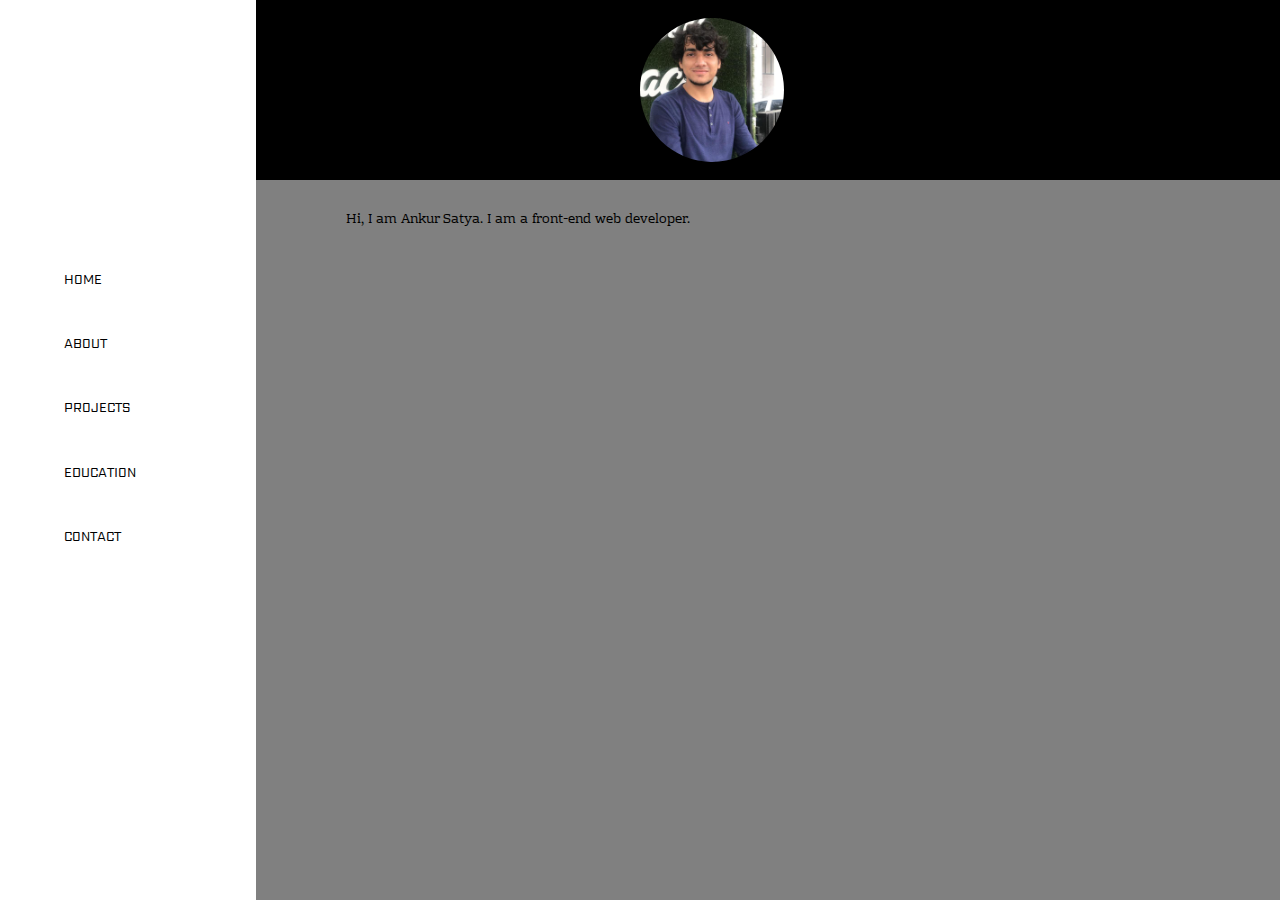
==== about.html @ 986ea1f9 "[Added about me page]" ====
<!DOCTYPE html>
<html>
    <head>
        <title>About Me</title>
        <link rel="stylesheet" href="about.css">
        <link href='https://fonts.googleapis.com/css?family=Rhodium Libre' rel='stylesheet'>
        <link href='https://fonts.googleapis.com/css?family=Sarpanch' rel='stylesheet'>
        <link rel="stylesheet" href="w3.css">
        <meta name="viewport" content="width=device-width, initial-scale=1.0, user-scalable=no">
    </head>
    <body>
        <div class="parent">
            <div class="info-bar">
                <a class="side-bar-element w3-animate-opacity" href="index.html">HOME</a>
                <a class="side-bar-element w3-animate-opacity">ABOUT</a>
                <a class="side-bar-element w3-animate-opacity">PROJECTS</a>
                <a class="side-bar-element w3-animate-opacity">EDUCATION</a>
                <a class="side-bar-element w3-animate-opacity">CONTACT</a>
            </div>
            <div class="about">
                <div class="about-child1">
                    <img src="profile-picture.jpeg" class="profile-picture w3-animate-opacity" alt="A guy with blue T-shirt and curly hair.">
                </div>
                <div class="about-child2">
                    <p class="paragraph">
                        Hi, I am Ankur Satya. I am a front-end web developer.
                    </p>
                </div>
            </div>
        </div> 
    </body>
</html>
---- about.css ----
:root{
    font-size: 1vw;
}

.parent{
    display: flex;
    flex-direction: row;
    width: 100vw;
    height: 100vh;
    }

    .info-bar{
        display: flex;
        width: 20vw;
        background-color: white;
        flex-direction: column;
        padding-top: 30vh;
        padding-right: 16vw;
    }

    .about{
        width: 80vw;
        }

        .about-child1{
            height: 20vh;
            background-color: black;
            padding-left: 30vw;
            padding-top: 2vh;
        }

        .about-child2{
            padding-top: 2vh;
            padding-left: 10vh;
            padding-right: 10vh;
            height: 80vh;
            background-color: gray;
        }

.side-bar-element{
    width: 80%;
    font-size: 1rem;
    font-family: 'Sarpanch';
    text-decoration: none;
    color: black;
    padding-left: 5vw;
    margin-bottom: 5vh;
}

.side-bar-element:hover{
    font-weight: 800;
    color: gray;
}

.profile-picture{
    object-fit: contain;
    width: 16vh;
    height: 16vh;
    border-radius: 50%;
}

.paragraph{
    font-size: 1rem;
    font-family: 'Rhodium Libre';
}
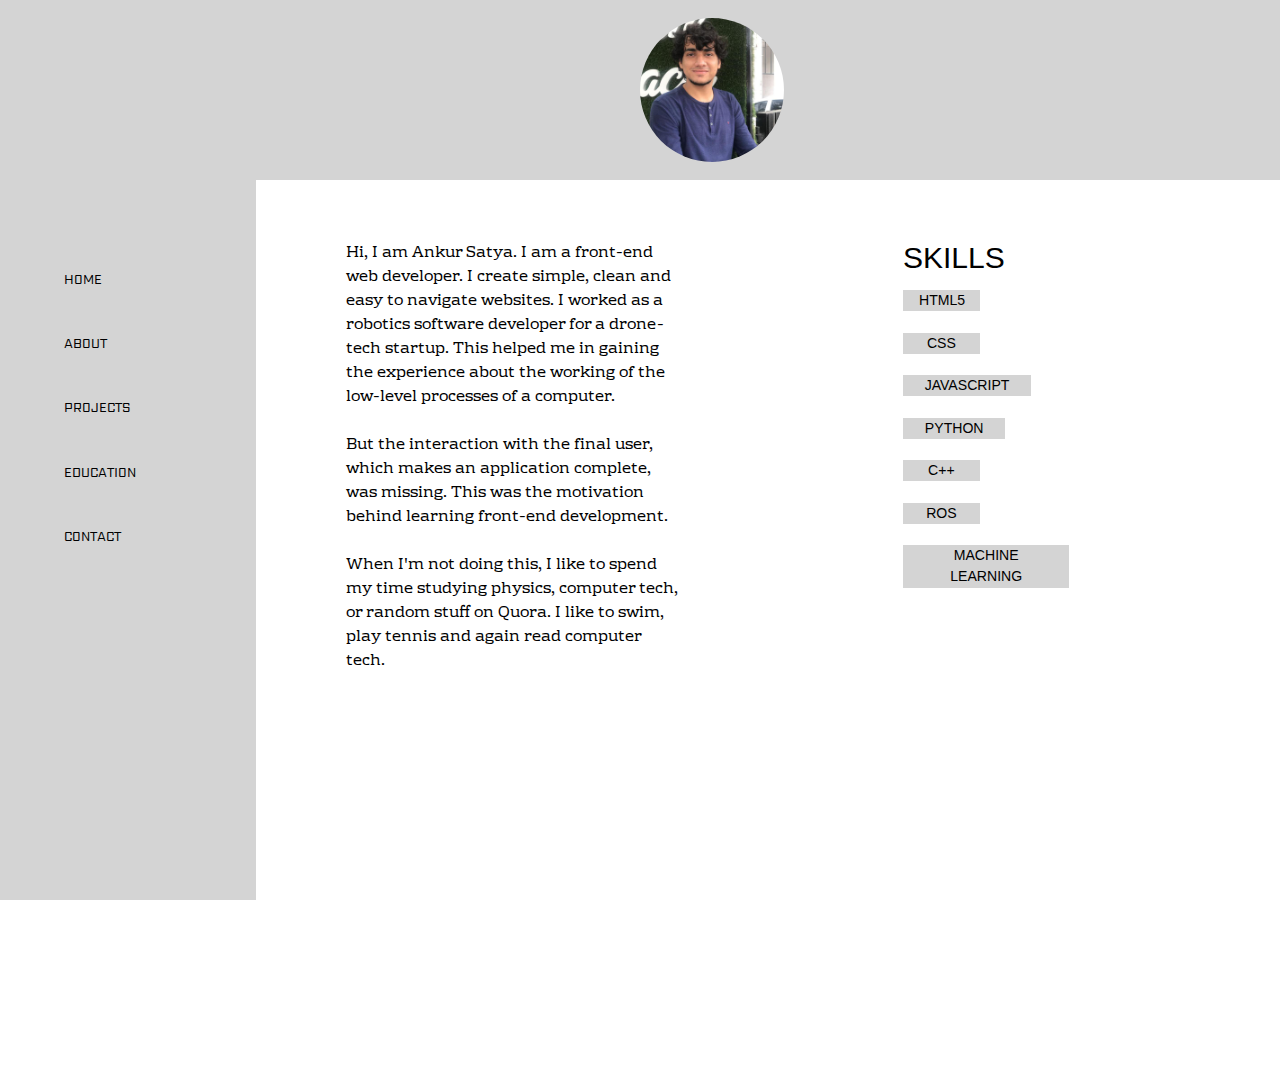
==== commit e8bbc249: "[Made about page responsive]" ====
--- a/about.html
+++ b/about.html
@@ -1,7 +1,7 @@
 <!DOCTYPE html>
 <html>
     <head>
-        <title>About Me</title>
+        <title>About</title>
         <link rel="stylesheet" href="about.css">
         <link href='https://fonts.googleapis.com/css?family=Rhodium Libre' rel='stylesheet'>
         <link href='https://fonts.googleapis.com/css?family=Sarpanch' rel='stylesheet'>
@@ -22,11 +22,50 @@
                     <img src="profile-picture.jpeg" class="profile-picture w3-animate-opacity" alt="A guy with blue T-shirt and curly hair.">
                 </div>
                 <div class="about-child2">
-                    <p class="paragraph">
-                        Hi, I am Ankur Satya. I am a front-end web developer.
-                    </p>
+                    <div class="about-child2-1">
+                        <p class="paragraph w3-animate-opacity">
+                            Hi, I am Ankur Satya. I am a front-end web 
+                            developer. I create simple, clean and easy to
+                            navigate websites. I worked as a robotics software developer for a drone-tech
+                            startup. This helped me in gaining the experience about the working of the low-level 
+                            processes of a computer. <br> <br>
+                            But the interaction with the final user, which makes an application complete, was missing.
+                            This was the motivation behind learning front-end development.<br> <br>
+                            When I'm not doing this, I like to spend my time studying physics, computer tech, or random stuff on Quora. I like to swim, play tennis and again read computer tech.
+                        </p>
+                    </div>
+                    <div class="about-child2-2">
+                        <h2 class="w3-animate-opacity">SKILLS</h2>
+                        <div class="w3-container w3-center w3-animate-opacity about-child2-2-item">
+                            HTML5
+                        </div>
+                        <br>
+                        <div class="w3-container w3-center w3-animate-opacity about-child2-2-item">
+                            CSS
+                        </div>
+                        <br>
+                        <div class="w3-container w3-center w3-animate-opacity about-child2-2-item">
+                            JAVASCRIPT
+                        </div>
+                        <br>
+                        <div class="w3-container w3-center w3-animate-opacity about-child2-2-item">
+                            PYTHON
+                        </div>
+                        <br>
+                        <div class="w3-container w3-center w3-animate-opacity about-child2-2-item">
+                            C++
+                        </div>
+                        <br>
+                        <div class="w3-container w3-center w3-animate-opacity about-child2-2-item">
+                            ROS
+                        </div>
+                        <br>
+                        <div class="w3-container w3-center w3-animate-opacity about-child2-2-item">
+                            MACHINE LEARNING
+                        </div>
+                    </div>
                 </div>
             </div>
         </div> 
     </body>
-</html>+</html> --- a/about.css
+++ b/about.css
@@ -2,6 +2,7 @@
     font-size: 1vw;
 }
 
+/* The following configurations will work for laptop screens. */
 .parent{
     display: flex;
     flex-direction: row;
@@ -12,7 +13,7 @@
     .info-bar{
         display: flex;
         width: 20vw;
-        background-color: white;
+        background-color: #d4d4d4;
         flex-direction: column;
         padding-top: 30vh;
         padding-right: 16vw;
@@ -24,18 +25,56 @@
 
         .about-child1{
             height: 20vh;
-            background-color: black;
+            background-color: #d4d4d4;
             padding-left: 30vw;
             padding-top: 2vh;
         }
 
         .about-child2{
-            padding-top: 2vh;
-            padding-left: 10vh;
-            padding-right: 10vh;
+            display: flex;
+            justify-content: space-around;
+            align-content: space-around;
+            /* padding-top: 2vh; */
+            /* padding-left: 10vh; */
+            /* padding-right: 10vh; */
             height: 80vh;
-            background-color: gray;
-        }
+            background-color: white;
+            }
+            .about-child2-1{
+                padding-top: 5vh;
+                padding-left: 10vh;
+                padding-right: 10vh;
+                width: 50%;
+                /* background-color: red; */
+                /* background-color: white; */
+            }
+            .about-child2-2{
+                display: flex;
+                flex-wrap: wrap;
+                flex-direction: column;
+                height: 100vh;
+                width: 50%;
+                padding-left: 15vh;
+                padding-right: 15vh;
+                padding-top: 5vh;
+                font-size: 1.1rem;
+                /* background-color: yellow; */
+                }
+                .about-child2-2-item{
+                    padding-left: 1.4vw;
+                    width: 6vw;
+                    background-color: #d4d4d4;
+                    }
+                    .about-child2-2-item:nth-child(6){
+                        width: 10vw;
+                    }
+                    .about-child2-2-item:nth-child(8){
+                        width: 8vw;
+                    }
+                    .about-child2-2-item:nth-child(14){
+                        width: 13vw;
+                    }
+
 
 .side-bar-element{
     width: 80%;
@@ -60,6 +99,73 @@
 }
 
 .paragraph{
-    font-size: 1rem;
+    font-size: 1.25rem;
     font-family: 'Rhodium Libre';
+}
+
+/* Media Queries */
+@media screen and  (min-device-width: 300px) and (max-device-width: 1080px) and (-webkit-min-device-pixel-ratio: 2){
+    .parent{
+        flex-direction: column;
+        }
+        .info-bar{
+            width: 100vw;
+            height: 4vh;
+            flex-direction: row;
+            padding-top: 1vh;
+        }
+        .side-bar-element{
+            width: 60%;
+            font-size: 2.5rem;
+        }
+        
+        .about{
+            width: 100vw;
+            }
+            .about-child1{
+                height: 13vh;
+                background-color: white;
+                padding-left: 40vw;
+            }
+            .profile-picture{
+                width: 11vh;
+                height: 11vh;
+            }
+            .about-child2{
+                padding-top: 2vh;
+                flex-direction: column;
+                justify-content: center;
+            }
+                .about-child2-1{
+                    width: 100%;
+                    padding: 9vw;
+                    padding-right: 12vw;
+                }
+                .paragraph{
+                    font-size: 2.8rem;
+                }
+                .about-child2-2{
+                    width: 100%;
+                    padding-top: 0;
+                    padding-left: 35vw;
+                    }
+                    .about-child2-2-item{
+                        font-size: 2.6rem;
+                        width: 14vw;
+                        padding-left: 0;
+                        background-color: #d4d4d4;
+                        }
+                        .about-child2-2-item:nth-child(6){
+                            width: 22vw;
+                        }
+                        .about-child2-2-item:nth-child(8){
+                            width: 18vw;
+                        }
+                        .about-child2-2-item:nth-child(14){
+                            /* padding-right: 20vw; */
+                            /* padding-left: 0vw; */
+                            width: 34.6vw;
+                        }
+    
+
 }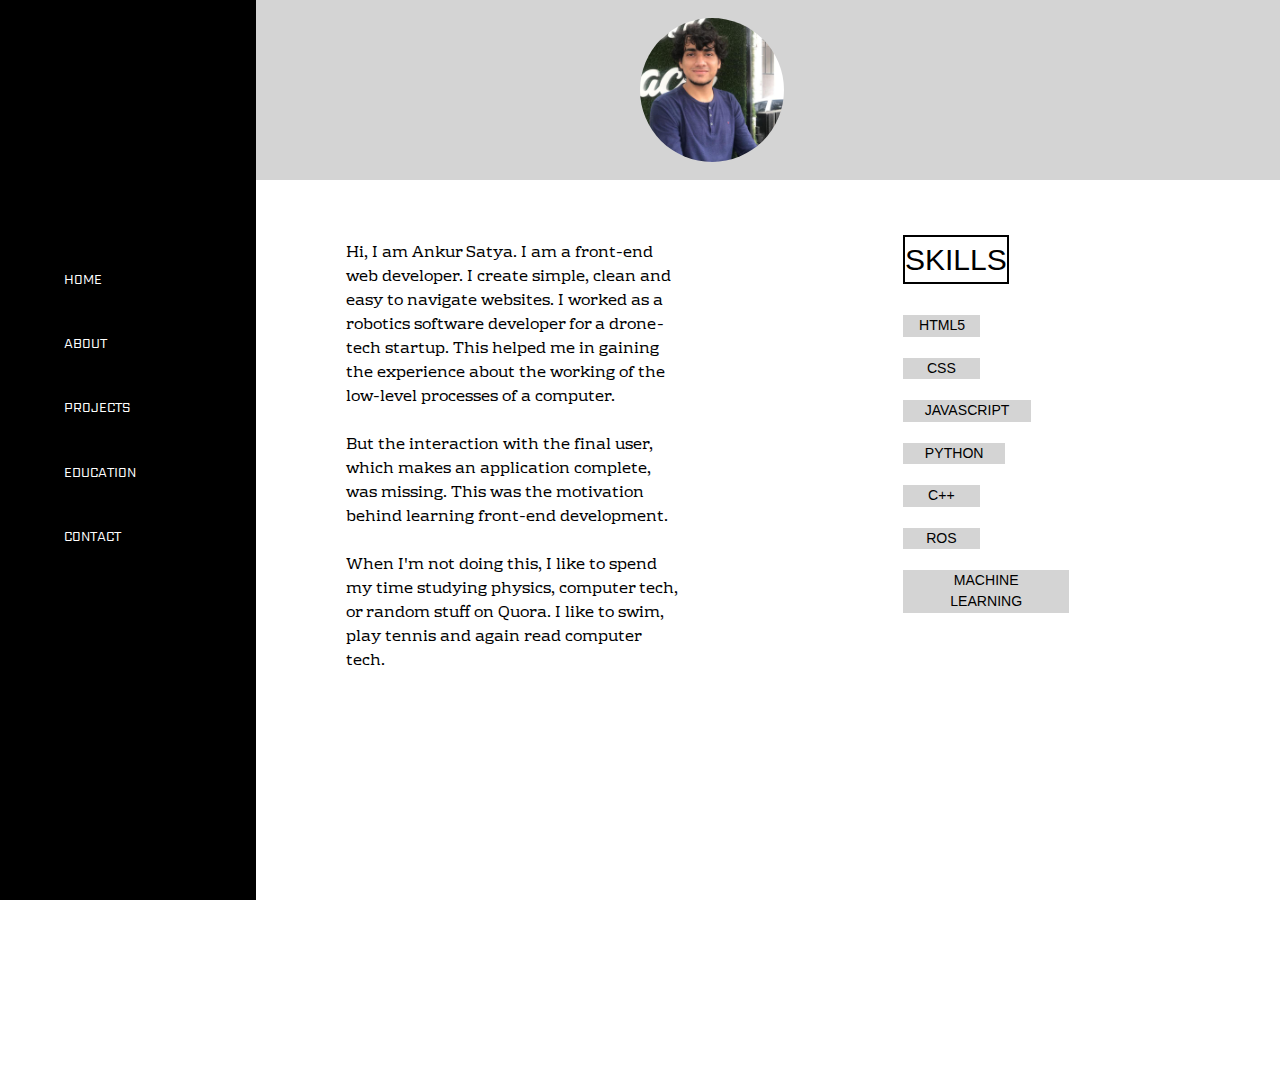
==== commit 290e048b: "[Added Projects page]" ====
--- a/about.html
+++ b/about.html
@@ -12,8 +12,8 @@
         <div class="parent">
             <div class="info-bar">
                 <a class="side-bar-element w3-animate-opacity" href="index.html">HOME</a>
-                <a class="side-bar-element w3-animate-opacity">ABOUT</a>
-                <a class="side-bar-element w3-animate-opacity">PROJECTS</a>
+                <a class="side-bar-element w3-animate-opacity" href="about.html">ABOUT</a>
+                <a class="side-bar-element w3-animate-opacity" href="projects.html">PROJECTS</a>
                 <a class="side-bar-element w3-animate-opacity">EDUCATION</a>
                 <a class="side-bar-element w3-animate-opacity">CONTACT</a>
             </div>
@@ -35,7 +35,8 @@
                         </p>
                     </div>
                     <div class="about-child2-2">
-                        <h2 class="w3-animate-opacity">SKILLS</h2>
+                        <h2 class="w3-animate-opacity heading">SKILLS</h2>
+                        <br>
                         <div class="w3-container w3-center w3-animate-opacity about-child2-2-item">
                             HTML5
                         </div>
--- a/about.css
+++ b/about.css
@@ -13,7 +13,8 @@
     .info-bar{
         display: flex;
         width: 20vw;
-        background-color: #d4d4d4;
+        /* background-color: #d4d4d4; */
+        background-color: black;
         flex-direction: column;
         padding-top: 30vh;
         padding-right: 16vw;
@@ -65,13 +66,13 @@
                     width: 6vw;
                     background-color: #d4d4d4;
                     }
-                    .about-child2-2-item:nth-child(6){
+                    .about-child2-2-item:nth-child(7){
                         width: 10vw;
                     }
-                    .about-child2-2-item:nth-child(8){
+                    .about-child2-2-item:nth-child(9){
                         width: 8vw;
                     }
-                    .about-child2-2-item:nth-child(14){
+                    .about-child2-2-item:nth-child(15){
                         width: 13vw;
                     }
 
@@ -81,7 +82,8 @@
     font-size: 1rem;
     font-family: 'Sarpanch';
     text-decoration: none;
-    color: black;
+    /* color: black; */
+    color: white;
     padding-left: 5vw;
     margin-bottom: 5vh;
 }
@@ -96,6 +98,11 @@
     width: 16vh;
     height: 16vh;
     border-radius: 50%;
+}
+
+.heading{
+    margin-right: 20vw;
+    border: 2px solid black;
 }
 
 .paragraph{
@@ -140,9 +147,10 @@
                     width: 100%;
                     padding: 9vw;
                     padding-right: 12vw;
+                    padding-bottom: 0;
                 }
                 .paragraph{
-                    font-size: 2.8rem;
+                    font-size: 3rem;
                 }
                 .about-child2-2{
                     width: 100%;
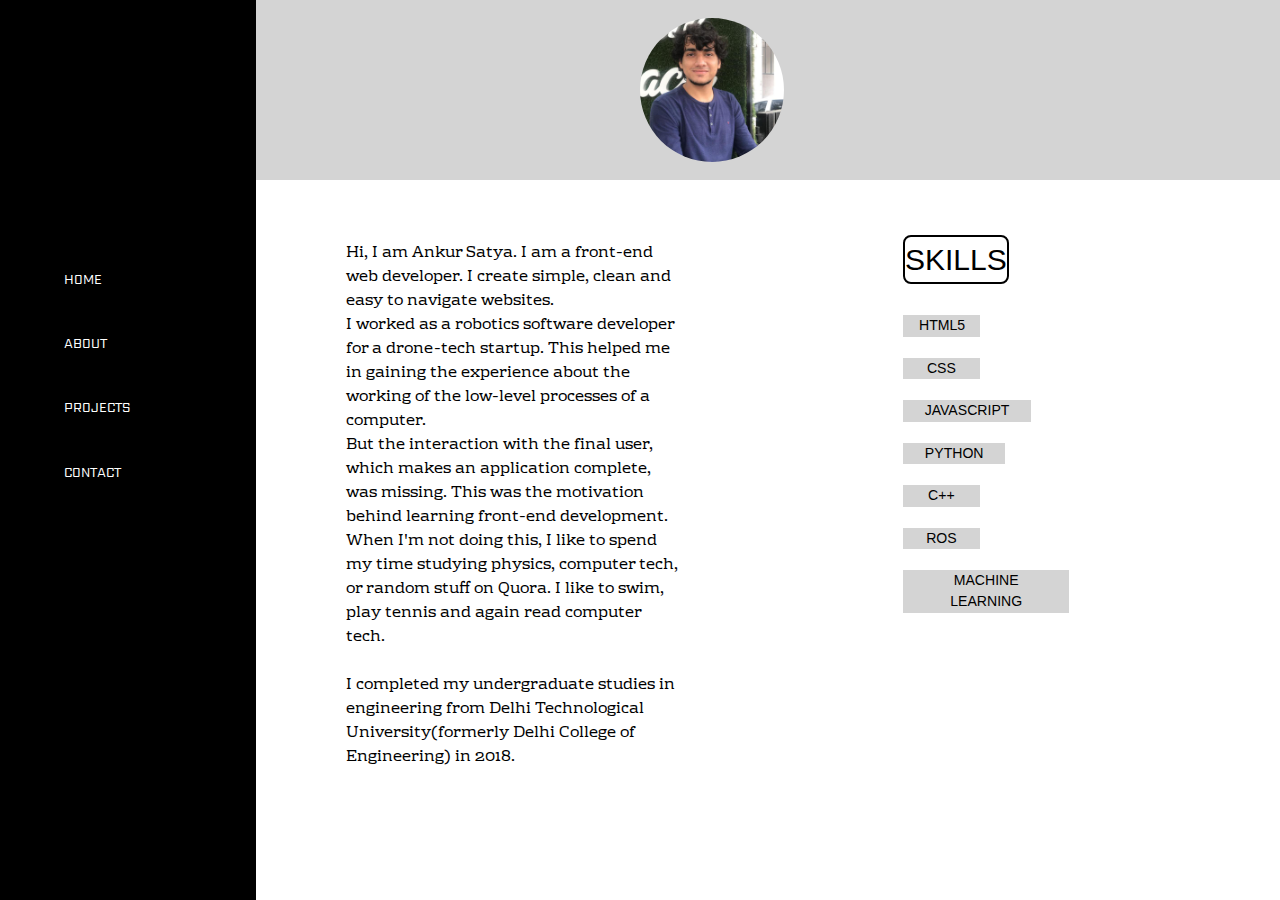
==== commit 8bc51f3b: "[margin around elements while being responsive in projects page; added education details in the abou" ====
--- a/about.html
+++ b/about.html
@@ -14,7 +14,7 @@
                 <a class="side-bar-element w3-animate-opacity" href="index.html">HOME</a>
                 <a class="side-bar-element w3-animate-opacity" href="about.html">ABOUT</a>
                 <a class="side-bar-element w3-animate-opacity" href="projects.html">PROJECTS</a>
-                <a class="side-bar-element w3-animate-opacity">EDUCATION</a>
+                <!-- <a class="side-bar-element w3-animate-opacity">EDUCATION</a> -->
                 <a class="side-bar-element w3-animate-opacity">CONTACT</a>
             </div>
             <div class="about">
@@ -26,15 +26,17 @@
                         <p class="paragraph w3-animate-opacity">
                             Hi, I am Ankur Satya. I am a front-end web 
                             developer. I create simple, clean and easy to
-                            navigate websites. I worked as a robotics software developer for a drone-tech
+                            navigate websites. <br>
+                            I worked as a robotics software developer for a drone-tech
                             startup. This helped me in gaining the experience about the working of the low-level 
-                            processes of a computer. <br> <br>
+                            processes of a computer. <br>
                             But the interaction with the final user, which makes an application complete, was missing.
-                            This was the motivation behind learning front-end development.<br> <br>
-                            When I'm not doing this, I like to spend my time studying physics, computer tech, or random stuff on Quora. I like to swim, play tennis and again read computer tech.
+                            This was the motivation behind learning front-end development.<br>
+                            When I'm not doing this, I like to spend my time studying physics, computer tech, or random stuff on Quora. I like to swim, play tennis and again read computer tech.<br><br>
+                            I completed my undergraduate studies in engineering from Delhi Technological University(formerly Delhi College of Engineering) in 2018.
                         </p>
                     </div>
-                    <div class="about-child2-2">
+                    <div class="about-child2-2"> 
                         <h2 class="w3-animate-opacity heading">SKILLS</h2>
                         <br>
                         <div class="w3-container w3-center w3-animate-opacity about-child2-2-item">
--- a/about.css
+++ b/about.css
@@ -53,7 +53,7 @@
                 display: flex;
                 flex-wrap: wrap;
                 flex-direction: column;
-                height: 100vh;
+                height: 80vh;
                 width: 50%;
                 padding-left: 15vh;
                 padding-right: 15vh;
@@ -103,6 +103,7 @@
 .heading{
     margin-right: 20vw;
     border: 2px solid black;
+    border-radius: 8px;
 }
 
 .paragraph{
@@ -163,13 +164,13 @@
                         padding-left: 0;
                         background-color: #d4d4d4;
                         }
-                        .about-child2-2-item:nth-child(6){
+                        .about-child2-2-item:nth-child(7){
                             width: 22vw;
                         }
-                        .about-child2-2-item:nth-child(8){
+                        .about-child2-2-item:nth-child(9){
                             width: 18vw;
                         }
-                        .about-child2-2-item:nth-child(14){
+                        .about-child2-2-item:nth-child(15){
                             /* padding-right: 20vw; */
                             /* padding-left: 0vw; */
                             width: 34.6vw;
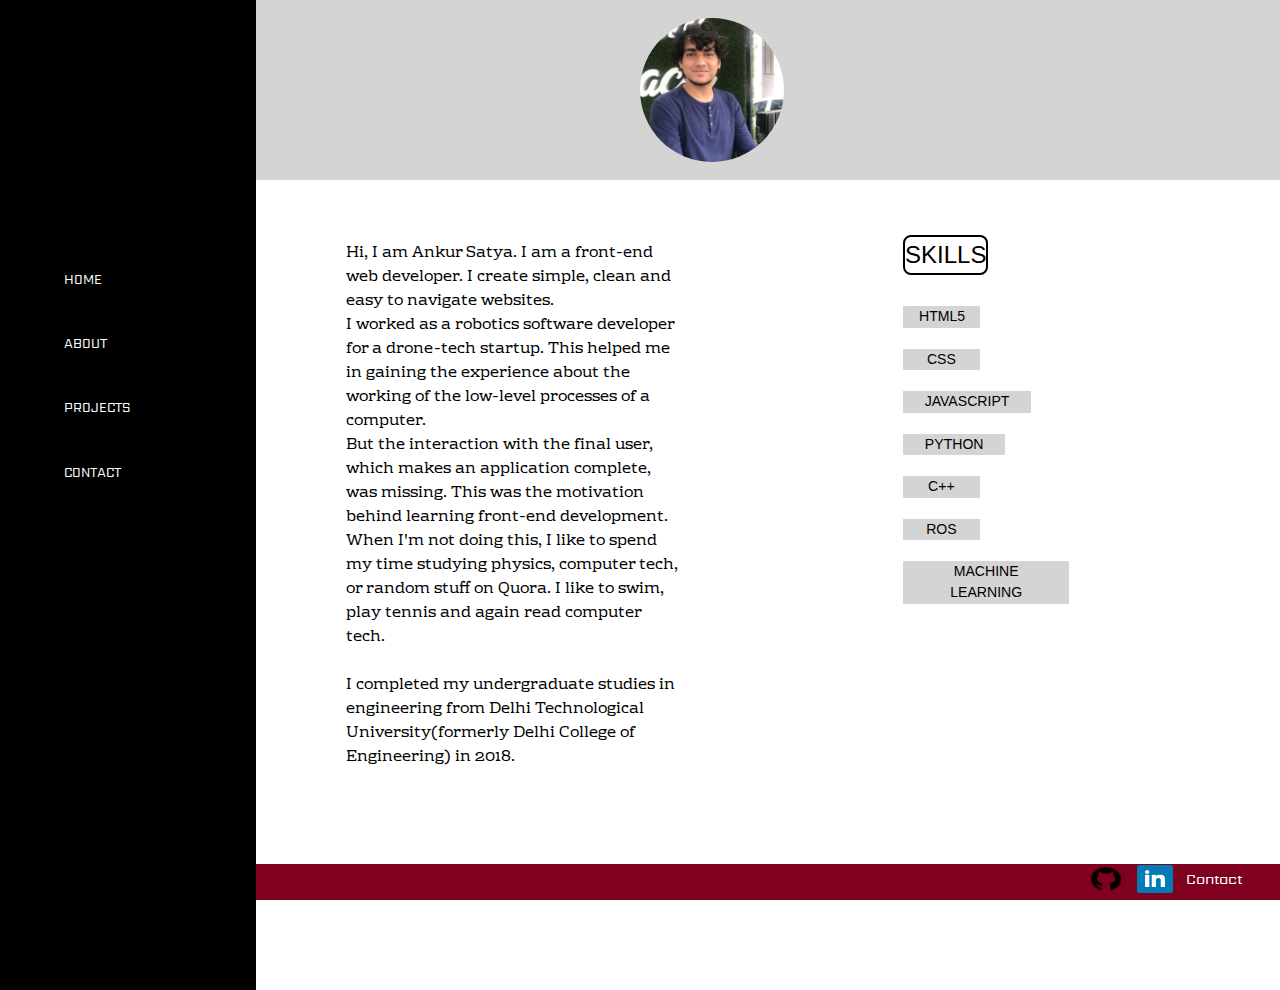
==== commit 407733a5: "[Added footer css]" ====
--- a/about.html
+++ b/about.html
@@ -3,6 +3,7 @@
     <head>
         <title>About</title>
         <link rel="stylesheet" href="about.css">
+        <link rel="stylesheet" href="footer.css">
         <link href='https://fonts.googleapis.com/css?family=Rhodium Libre' rel='stylesheet'>
         <link href='https://fonts.googleapis.com/css?family=Sarpanch' rel='stylesheet'>
         <link rel="stylesheet" href="w3.css">
@@ -37,7 +38,7 @@
                         </p>
                     </div>
                     <div class="about-child2-2"> 
-                        <h2 class="w3-animate-opacity heading">SKILLS</h2>
+                        <h3 class="w3-animate-opacity heading">SKILLS</h3>
                         <br>
                         <div class="w3-container w3-center w3-animate-opacity about-child2-2-item">
                             HTML5
@@ -70,5 +71,10 @@
                 </div>
             </div>
         </div> 
+        <footer class="footer">
+            <a href="https://github.com/AnkurSatya?tab=repositories"><img src="github-icon.png" class="footer-item footer-image"></a>
+            <a href="https://www.linkedin.com/in/ankur-satya"><img src="linkedin-icon.png" class="footer-item footer-image"></a>
+            <a  class="footer-text" href="contact.html">Contact</a>
+        </footer>
     </body>
 </html> --- a/about.css
+++ b/about.css
@@ -13,11 +13,13 @@
     .info-bar{
         display: flex;
         width: 20vw;
+        height: 110vh;
         /* background-color: #d4d4d4; */
         background-color: black;
         flex-direction: column;
         padding-top: 30vh;
         padding-right: 16vw;
+        z-index: 3;
     }
 
     .about{
@@ -38,7 +40,7 @@
             /* padding-top: 2vh; */
             /* padding-left: 10vh; */
             /* padding-right: 10vh; */
-            height: 80vh;
+            /* height: 83vh; */
             background-color: white;
             }
             .about-child2-1{
@@ -115,8 +117,10 @@
 @media screen and  (min-device-width: 300px) and (max-device-width: 1080px) and (-webkit-min-device-pixel-ratio: 2){
     .parent{
         flex-direction: column;
+        height: 109vh;
         }
         .info-bar{
+            position: fixed;
             width: 100vw;
             height: 4vh;
             flex-direction: row;
@@ -131,6 +135,7 @@
             width: 100vw;
             }
             .about-child1{
+                margin-top: 3.5vh;
                 height: 13vh;
                 background-color: white;
                 padding-left: 40vw;
@@ -143,6 +148,7 @@
                 padding-top: 2vh;
                 flex-direction: column;
                 justify-content: center;
+                height: 80vh;
             }
                 .about-child2-1{
                     width: 100%;
@@ -175,6 +181,14 @@
                             /* padding-left: 0vw; */
                             width: 34.6vw;
                         }
-    
+}
 
+/* For Samsung galaxy series */
+@media screen and (max-device-width: 360px) and (-webkit-min-device-pixel-ratio: 3){
+    .about-child2{
+        height: 95vh;
+        }
+        .about-child2-2-item:nth-child(15){ 
+            width: 36vw;
+        }
 }--- a/footer.css
+++ b/footer.css
@@ -0,0 +1,52 @@
+.footer{
+    display: flex;
+    justify-content: flex-end;
+    align-items: center;
+    position: fixed;
+    bottom: 0;
+    width: 100vw;
+    height: 4vh;
+    background-color: #800020;
+    z-index: 1;
+    padding-right: 3vw;
+    }
+    .footer-item{
+        margin-right: 1vw;
+        }
+        .footer-item:nth-child(1){
+            padding-top: 0.2vh;
+        }
+        .footer-item:nth-child(2){
+            padding-top: 0.5vh;
+        }
+    .footer-image{
+        width: 4vh;
+        height: 4vh;
+        padding-bottom: 0.75vh;
+    }
+    .footer-text{
+        color: white;
+        font-family: 'Sarpanch';
+        text-decoration: none;
+        padding-bottom: 0.6vh;
+    }
+
+/* Media Queries */
+@media screen and (min-device-width: 300px) and (max-device-width: 1080px) and (-webkit-min-device-pixel-ratio: 2){
+    .footer-item{
+        margin-right: 2vw;
+    }
+    .footer-text{
+        font-size: 3.5vw;
+    }
+}
+
+/* For Samsung galaxy series */
+@media screen and (max-device-width: 360px) and (-webkit-min-device-pixel-ratio: 3){
+    .footer-item{
+        margin-right: 2vw;
+    }
+    .footer-text{
+        font-size: 3.5vw;
+    }
+}